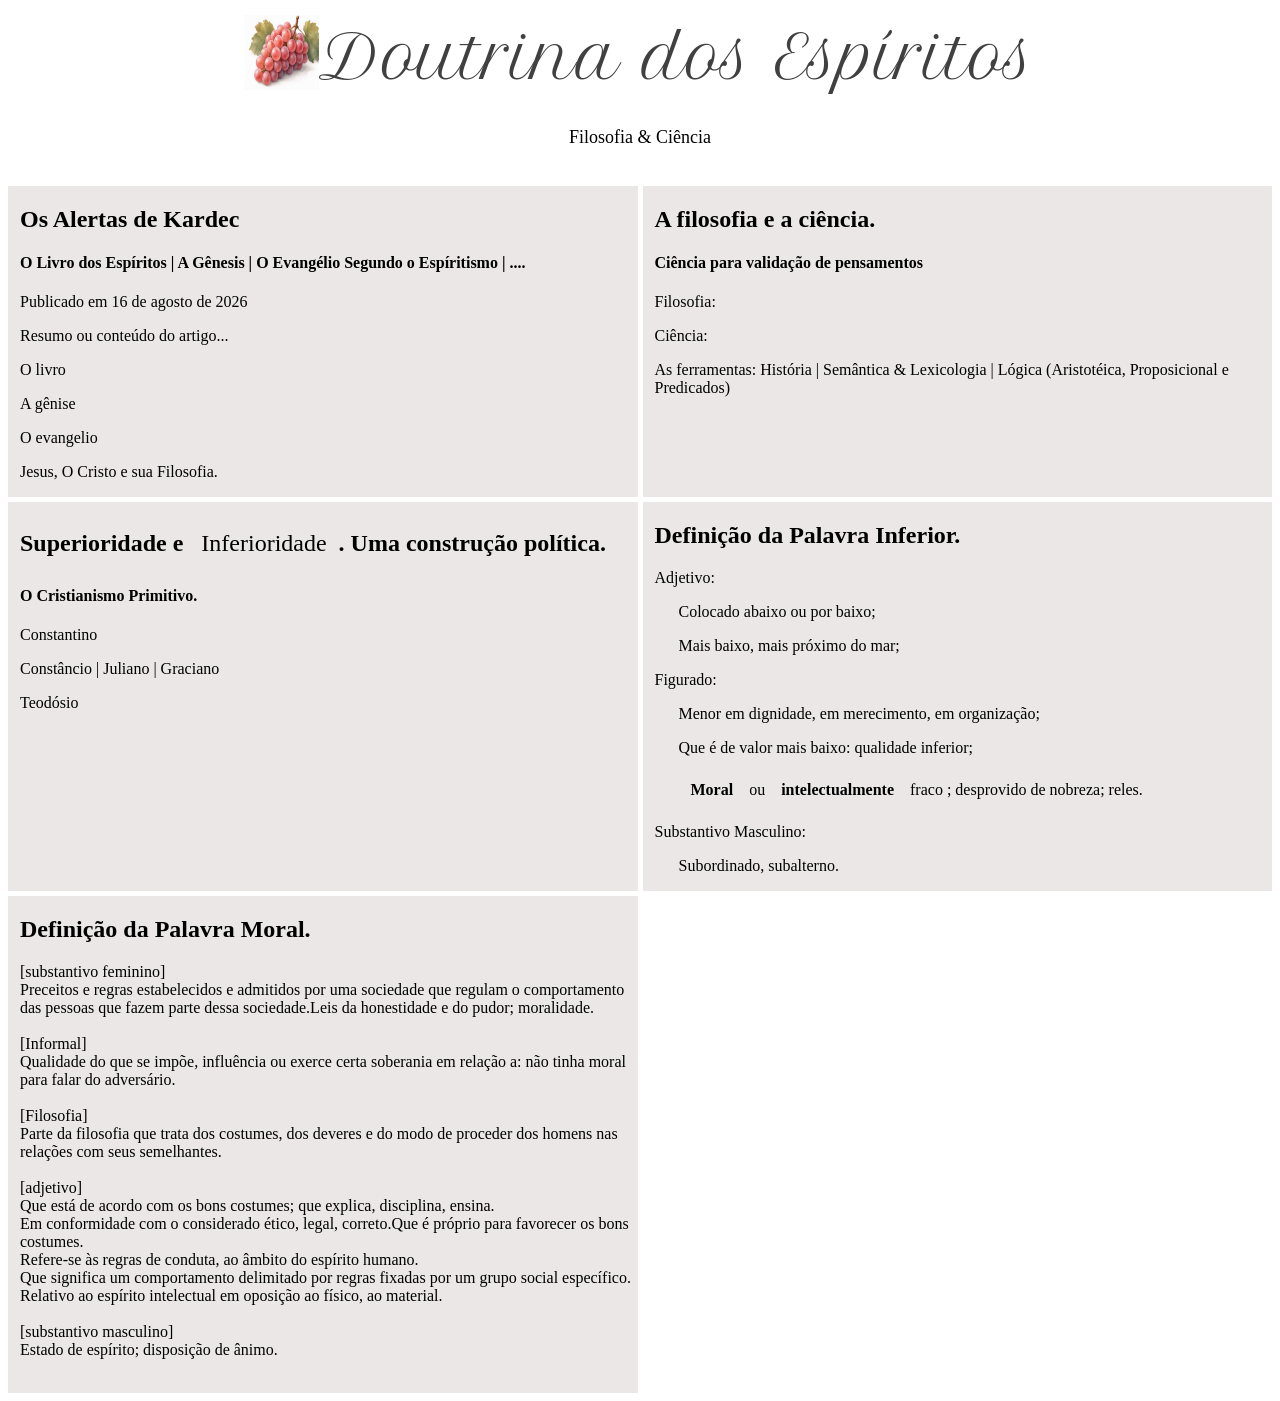
==== doutrinadosespiritos/filosofia_ciencia.html @ 2d8d3f91 "commit comp C 23/08/2026 e 23:40" ====
<!DOCTYPE html>
<html lang="pt-BR">
<head>
  <meta charset="UTF-8">
  <meta name="viewport" content="width=device-width, initial-scale=1.0">
  <meta name="description" content="Descrição clara e concisa do conteúdo da página.">
  <link rel="preconnect" href="https://fonts.googleapis.com">
  <link rel="preconnect" href="https://fonts.gstatic.com" crossorigin>
  <link href="https://fonts.googleapis.com/css2?family=Petit+Formal+Script&display=swap" rel="stylesheet">

  <title>Título da Página - Nome do Site</title>
  
  <!-- CSS Principal -->
  <link rel="stylesheet" href="inserir/css/app.css">
</head>
<body>

  <!-- Cabeçalho Principal -->
  <header role="banner">
    <div class="header-container">
        <div class="logo_descricao">
            <div>
                <!-- Corrigido 'heigth' para 'height' -->
                <img src="inserir/imgens/cacho_uva.jpg" width="75" height="75" alt="Logotipo do Nome do Site">
            </div>
            <div id="texto_nome_site">
                <!-- Alterado id="nome_site" para class="nome_site" -->
                <span class="nome_site">Doutrina dos Espíritos</span>
            </div>
        </div>
      
      <!-- Navegação Principal -->
      <nav id="menu_principal" aria-label="Navegação principal">
        <ul>
          <li><a href="filosofia_ciencia.html">Filosofia & Ciência</a></li>
        </ul>
      </nav>
    </div>
  </header>
  <!-- Conteúdo Principal -->
  <main id="main-content" tabIndex="-1">
    <div id="conteudo_principal">
    <!-- Seção Kardec -->
    <section class="coluna" aria-labelledby="articles-title">
      <h2 id="articles-title">Os Alertas de Kardec</h2>
      <article>
        <h4>O Livro dos Espíritos |  A Gênesis | O Evangélio Segundo o Espíritismo | ....</h4>
        <p>Publicado em <time datetime="2026-08-16">16 de agosto de 2026</time></p>
        <p>Resumo ou conteúdo do artigo...</p>
      </article>
      <article>
        <p>O livro</p>
      </article>
      <article>
        <p>A gênise</p>
      </article>
      <article>
        <p>O evangelio</p>
      </article>
      <article>
        <p>Jesus, O Cristo e sua Filosofia.</p>
      </article>
    </section>
    <!-- Seção Filosofia e Ciência -->
    <section class="coluna" aria-labelledby="articles-title">
      <h2 id="articles-title">A filosofia e a ciência.</h2>
      <article>
        <h4>Ciência para validação de pensamentos</h4>
      </article>
      <article>
        <p>Filosofia: </p>
      </article>
      <article>
        <p>Ciência:</p>
      </article>
      <article>
        <p>As ferramentas: História | Semântica & Lexicologia | Lógica (Aristotéica, Proposicional e Predicados)</p>
      </article>

    </section>
    <!-- Seção Cristianismo -->
    <section class="coluna" aria-labelledby="articles-title">
      <h2 id="articles-title">Superioridade e <a href="#">Inferioridade</a>. Uma construção política.</h2>
      <article>
        <h4>O Cristianismo Primitivo.</h4>
      </article>
      <article>
      </article>
      <article>
        <p>Constantino</p>
        <p>Constâncio | Juliano | Graciano</p>
        <p>Teodósio</p>
      </article> 

    </section>
    <!-- Definição de Inferior -->
    <section class="coluna" aria-labelledby="articles-title">
      <h2 id="articles-title">Definição da Palavra Inferior.</h2>
      <article>
        <p>Adjetivo:</p>
        <p>&nbsp;&nbsp;&nbsp;&nbsp;&nbsp; Colocado abaixo ou por baixo;</p>
        <p>&nbsp;&nbsp;&nbsp;&nbsp;&nbsp; Mais baixo, mais próximo do mar;</p>
        <p>Figurado:</p>
        <p>&nbsp;&nbsp;&nbsp;&nbsp;&nbsp; Menor em dignidade, em merecimento, em organização;</p>
        <p>&nbsp;&nbsp;&nbsp;&nbsp;&nbsp; Que é de valor mais baixo: qualidade inferior;</p>
        <p>&nbsp;&nbsp;&nbsp;&nbsp;&nbsp; <a href="#">Moral</a> ou <a href="#">intelectualmente </a> fraco ; desprovido de nobreza; reles.</p>
        <p>Substantivo Masculino:</p>
        <p>&nbsp;&nbsp;&nbsp;&nbsp;&nbsp; Subordinado, subalterno.</p>
      </article>

    </section>

        <!-- Definição de Moral -->
    <section class="coluna" aria-labelledby="articles-title">
      <h2 id="articles-title">Definição da Palavra Moral.</h2>
      <article>
        <p>
          [substantivo feminino] <br/>
          Preceitos e regras estabelecidos e admitidos por uma sociedade que regulam o comportamento das pessoas que fazem parte dessa sociedade.Leis da honestidade e do pudor; moralidade.
        </br><br/>
          [Informal] <br/>Qualidade do que se impõe, influência ou exerce certa soberania em relação a: não tinha moral para falar do adversário.<br/><br/>[Filosofia] <br/>Parte da filosofia que trata dos costumes, dos deveres e do modo de proceder dos homens nas relações com seus semelhantes.<br/><br/>
        [adjetivo]<br/> Que está de acordo com os bons costumes; que explica, disciplina, ensina.<br/>Em conformidade com o considerado ético, legal, correto.Que é próprio para favorecer os bons costumes. <br/>Refere-se às regras de conduta, ao âmbito do espírito humano. <br/>Que significa um comportamento delimitado por regras fixadas por um grupo social específico.<br/>Relativo ao espírito intelectual em oposição ao físico, ao material.<br/><br/>
        [substantivo masculino]<br/> Estado de espírito; disposição de ânimo.<br/><br/>
        
        </p>
      </article>

    </section>

  </main>

</body>
</html>
---- doutrinadosespiritos/inserir/css/app.css ----
/* Esconde o skip-link visualmente, mas mantém acessível via Teclado (Tab) */
.skip-link {
  position: absolute;
  top: -40px;
  left: 0;
  background: #000;
  color: #fff;
  padding: 8px 16px;
  z-index: 100;
  transition: top 0.2s;
}

.skip-link:focus {
  top: 0;
}

/* Garante visibilidade do foco para navegação por teclado */
:focus-visible {
  outline: 3px solid #005fcc;
  outline-offset: 2px;
}

/* Estilização da tag <nav> */
header nav {
  display: flex;             /* Ativa o modelo Flexbox */
  justify-content: center;   /* Centraliza a <ul> no eixo horizontal */
  width: 100%;               /* Garante que o nav ocupe a largura total */
}

/* Estilização da lista de links (<ul>) */
header nav ul{
  display: flex;             /* Coloca os itens <li> em linha (horizontal) */
  list-style: none;          /* Remove os marcadores de ponto da lista */
  margin-top: 10px;
  margin-bottom: 15px;
  padding: 0;
  gap: 1.5rem;               /* Espaçamento uniforme entre os links */
  align-items: center;       /* Alinha os itens na vertical */
}
/* Estilização básica dos links */
header nav a{
  text-decoration: none;     /* Remove o sublinhado */
  color: inherit;            /* Herda a cor do texto padrão */
  font-weight: 500;
  padding: 0.5rem 0.75rem;   /* Aumenta a área de clique para acessibilidade */
  display: inline-block;
}

div a{
  display: flex;             /* Coloca os itens <li> em linha (horizontal) */
  list-style: none;          /* Remove os marcadores de ponto da lista */
  margin: 0;
  padding: 0;
  gap: 1.5rem;               /* Espaçamento uniforme entre os links */
  align-items: center;       /* Alinha os itens na vertical */
}

/* Estilização básica dos links */
div a{
  text-decoration: none;     /* Remove o sublinhado */
  color: inherit;            /* Herda a cor do texto padrão */
  font-weight: 500;
  padding: 0.5rem 0.75rem;   /* Aumenta a área de clique para acessibilidade */
  display: inline-block;
}

div a:hover,
div a:focus-visible {
  text-decoration: underline;
}

/* Efeito ao passar o mouse ou focar via teclado */
header nav a:hover,
header nav a div a:focus-visible {
  text-decoration: underline;
}



.logo_descricao {
  display: flex;
  align-items: flex-end;
  justify-content: center;
  margin-top: 15px;
  margin-bottom: 15px;
}

/* Aplicando a fonte Petit Formal Script na classe .nome_site */
.nome_site {
  font-family: "Petit Formal Script", cursive;
  font-weight: 400;
  font-style: normal;
  font-size: 60px;
  color: #414040;
}

#menu_principal {
  font-size: 18px;
}

#tema_estudo span{
  display: block;
  margin-top: 15px;
  margin-left: 12px;
  margin-bottom: 15px;
}

#conteudo_principal{
 display: grid;
  grid-template-columns: repeat(2, 1fr); /* Cria 3 colunas de tamanhos iguais */
  grid-template-rows: auto; /* Ajusta as linhas automaticamente */  
  margin-top: 15px;
  gap:5px;
}

.coluna{
  flex: 1;
  background-color: #ebe7e7;
  padding-left: 12px;
}

#links_relacionados{
  display: inline-block;
}

section p a{
  text-decoration: none;     /* Remove o sublinhado */
  color: inherit;            /* Herda a cor do texto padrão */
  font-weight: 900;
  padding: 0.5rem 0.75rem;   /* Aumenta a área de clique para acessibilidade */
  display: inline-block;
 
}
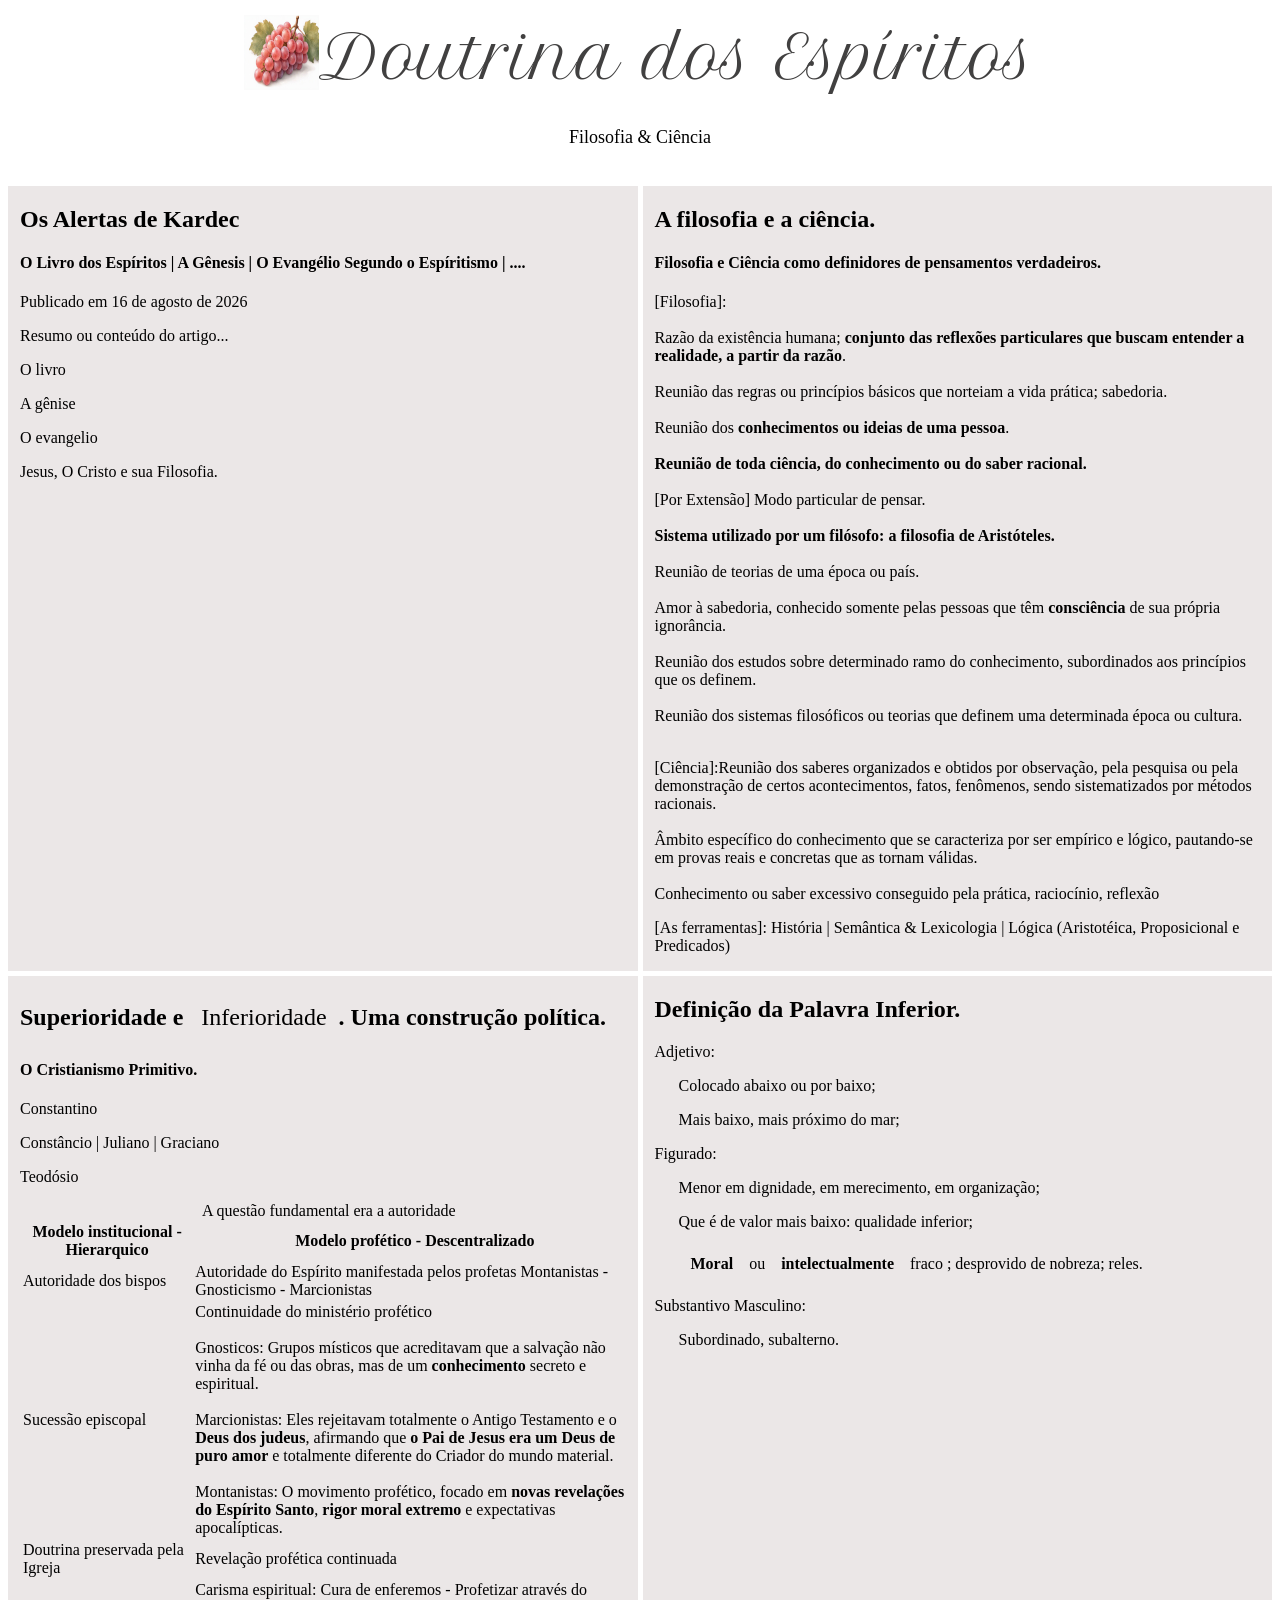
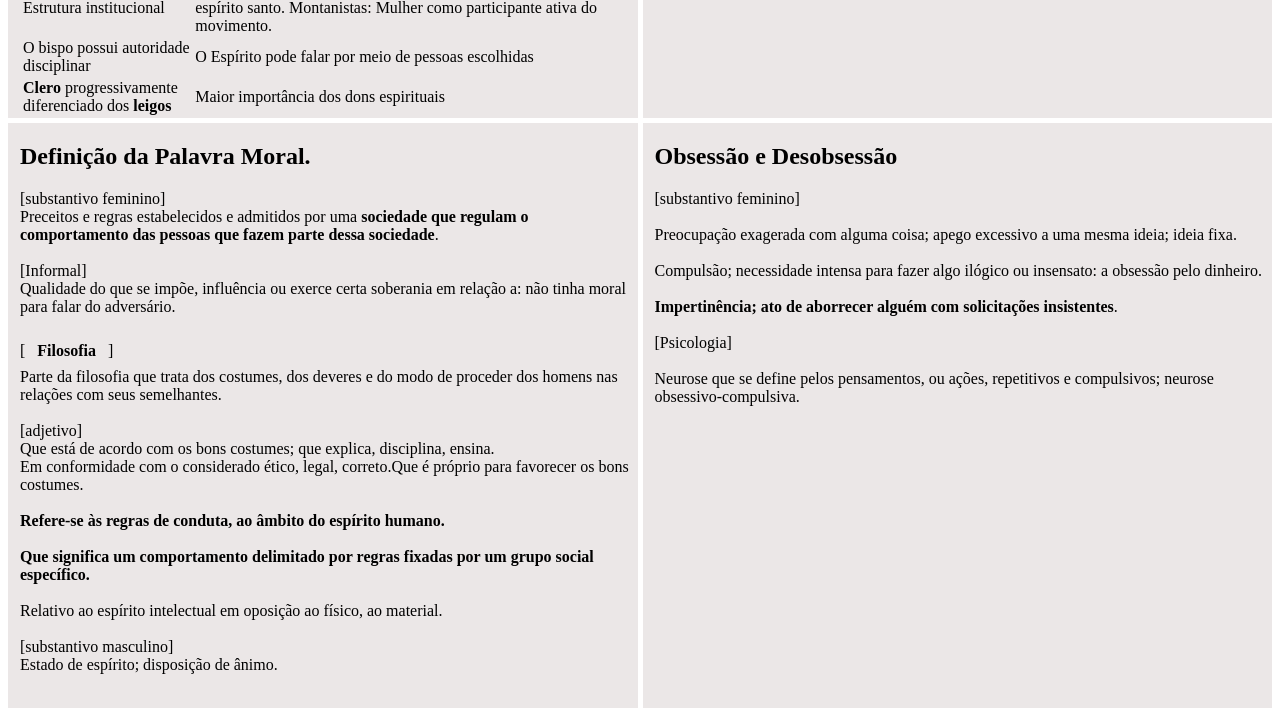
==== commit 41a520c2: "commit compE 2808 1502" ====
--- a/doutrinadosespiritos/filosofia_ciencia.html
+++ b/doutrinadosespiritos/filosofia_ciencia.html
@@ -65,16 +65,31 @@
     <section class="coluna" aria-labelledby="articles-title">
       <h2 id="articles-title">A filosofia e a ciência.</h2>
       <article>
-        <h4>Ciência para validação de pensamentos</h4>
-      </article>
-      <article>
-        <p>Filosofia: </p>
-      </article>
-      <article>
-        <p>Ciência:</p>
-      </article>
-      <article>
-        <p>As ferramentas: História | Semântica & Lexicologia | Lógica (Aristotéica, Proposicional e Predicados)</p>
+        <h4>Filosofia e Ciência como definidores de pensamentos verdadeiros.</h4>
+      </article>
+      <article>
+        <p>[Filosofia]:<br/><br/> Razão da existência humana; <b>conjunto das reflexões particulares que buscam entender a realidade, a partir da razão</b>.<br/><br/>
+            Reunião das regras ou princípios básicos que norteiam a vida prática; sabedoria.<br/><br/>
+            Reunião dos <b>conhecimentos ou ideias de uma pessoa</b>.<br/><br/>
+            <b>Reunião de toda ciência, do conhecimento ou do saber racional.</b><br/><br/>
+            [Por Extensão] </b>Modo particular de pensar</b>.<br/><br/>
+            <b>Sistema utilizado por um filósofo: a filosofia de Aristóteles.</b><br/><br/>
+            Reunião de teorias de uma época ou país.<br/><br/>
+            Amor à sabedoria, conhecido somente pelas pessoas que têm <b>consciência</b> de sua própria ignorância.<br/><br/>
+            Reunião dos </b>estudos sobre determinado ramo do conhecimento, subordinados aos princípios que os definem</b>.<br/><br/>
+            Reunião dos </b>sistemas filosóficos ou teorias que definem uma determinada época ou cultura</b>.<br/><br/></p>
+      </article>
+      <article>
+        <p>[Ciência]:Reunião dos saberes organizados e obtidos por observação, pela pesquisa 
+          ou pela demonstração de certos acontecimentos, fatos, fenômenos, sendo sistematizados por 
+          métodos racionais.<br/><br/>
+          Âmbito específico do conhecimento que se caracteriza por ser empírico e lógico, 
+          pautando-se em provas reais e concretas que as tornam válidas.<br/><br/>
+          Conhecimento ou saber excessivo conseguido pela prática, raciocínio, reflexão
+        </p>
+      </article>
+      <article>
+        <p>[As ferramentas]: História | Semântica & Lexicologia | Lógica (Aristotéica, Proposicional e Predicados)</p>
       </article>
 
     </section>
@@ -90,6 +105,51 @@
         <p>Constantino</p>
         <p>Constâncio | Juliano | Graciano</p>
         <p>Teodósio</p>
+        <table>
+            <caption>A questão fundamental era a autoridade<br/></caption>
+            <thead>
+                <tr>
+                    <th scope="col">Modelo institucional - Hierarquico</th>
+                    <th scope="col">Modelo profético - Descentralizado</th>
+                </tr>
+            </thead>
+            <tbody>
+                <tr>
+                    <td>Autoridade dos bispos</td>
+                    <td>
+                        Autoridade do Espírito manifestada pelos profetas
+                        Montanistas - Gnosticismo - Marcionistas<br/>
+                    </td>
+                </tr>
+                <tr>
+                    <td>Sucessão episcopal</td>
+                    <td>
+                        Continuidade do ministério profético<br/><br/>
+                        Gnosticos: Grupos místicos que acreditavam que a salvação não vinha da fé ou das obras, mas de um <b>conhecimento</b> secreto e espiritual.</br></br>
+                        Marcionistas: Eles rejeitavam totalmente o Antigo Testamento e o <b>Deus dos judeus</b>, afirmando que <b>o Pai de Jesus era um Deus de puro amor</b> e totalmente diferente do Criador do mundo material.<br/><br/>
+                        Montanistas: O movimento profético, focado em <b>novas revelações do Espírito Santo</b>, <b>rigor moral extremo</b> e expectativas apocalípticas.
+                    </td>
+                </tr>
+                <tr>
+                    <td>Doutrina preservada pela Igreja</td>
+                    <td>Revelação profética continuada</td>
+                </tr>
+                <tr>
+                    <td>Estrutura institucional</td>
+                    <td>Carisma espiritual: Cura de enferemos - Profetizar através do espírito santo.
+                        Montanistas: Mulher como participante ativa do movimento.
+                    </td>
+                </tr>
+                <tr>
+                    <td>O bispo possui autoridade disciplinar</td>
+                    <td>O Espírito pode falar por meio de pessoas escolhidas</td>
+                </tr>
+                <tr>
+                    <td><b>Clero</b> progressivamente diferenciado dos <b>leigos</b></td>
+                    <td>Maior importância dos dons espirituais</td>
+                </tr>
+            </tbody>
+        </table>        
       </article> 
 
     </section>
@@ -110,22 +170,41 @@
 
     </section>
 
-        <!-- Definição de Moral -->
+    <!-- Definição de Moral -->
     <section class="coluna" aria-labelledby="articles-title">
       <h2 id="articles-title">Definição da Palavra Moral.</h2>
       <article>
         <p>
           [substantivo feminino] <br/>
-          Preceitos e regras estabelecidos e admitidos por uma sociedade que regulam o comportamento das pessoas que fazem parte dessa sociedade.Leis da honestidade e do pudor; moralidade.
+          Preceitos e regras estabelecidos e admitidos por uma <b>sociedade que regulam o comportamento das pessoas que fazem parte dessa sociedade</b>.
         </br><br/>
-          [Informal] <br/>Qualidade do que se impõe, influência ou exerce certa soberania em relação a: não tinha moral para falar do adversário.<br/><br/>[Filosofia] <br/>Parte da filosofia que trata dos costumes, dos deveres e do modo de proceder dos homens nas relações com seus semelhantes.<br/><br/>
-        [adjetivo]<br/> Que está de acordo com os bons costumes; que explica, disciplina, ensina.<br/>Em conformidade com o considerado ético, legal, correto.Que é próprio para favorecer os bons costumes. <br/>Refere-se às regras de conduta, ao âmbito do espírito humano. <br/>Que significa um comportamento delimitado por regras fixadas por um grupo social específico.<br/>Relativo ao espírito intelectual em oposição ao físico, ao material.<br/><br/>
+          [Informal] <br/>Qualidade do que se impõe, influência ou exerce certa soberania em relação a: não tinha moral para falar do adversário.<br/><br/>[<a href>Filosofia</a>] <br/>Parte da filosofia que trata dos costumes, dos deveres e do modo de proceder dos homens nas relações com seus semelhantes.<br/><br/>
+        [adjetivo]<br/> Que está de acordo com os bons costumes; que explica, disciplina, ensina.<br/>Em conformidade com o considerado ético, legal, correto.Que é próprio para favorecer os bons costumes. <br/><br/><b>Refere-se às regras de conduta, ao âmbito do espírito humano.</b> <br/><br/><b>Que significa um comportamento delimitado por regras fixadas por um grupo social específico.</b><br/><br/>Relativo ao espírito intelectual em oposição ao físico, ao material.<br/><br/>
         [substantivo masculino]<br/> Estado de espírito; disposição de ânimo.<br/><br/>
         
         </p>
       </article>
 
     </section>
+    <!-- Sobre a autodesobsessão -->
+    <section class="coluna" aria-labelledby="articles-title">
+      <h2 id="articles-title">Obsessão e Desobsessão</h2>
+      <article>
+        <p>
+          [substantivo feminino] <br/><br/>
+          Preocupação exagerada com alguma coisa; apego excessivo a uma mesma ideia; ideia fixa.
+          <br/><br/>
+          Compulsão; necessidade intensa para fazer algo ilógico ou insensato: a obsessão pelo dinheiro.
+          <br/><br/>
+          <b>Impertinência; ato de aborrecer alguém com solicitações insistentes</b>.
+          <br/><br/>
+          [Psicologia] <br/><br/>
+          Neurose que se define pelos pensamentos, ou ações, repetitivos e compulsivos; 
+          neurose obsessivo-compulsiva.
+        </p>
+      </article>
+
+    </section>
 
   </main>
 
